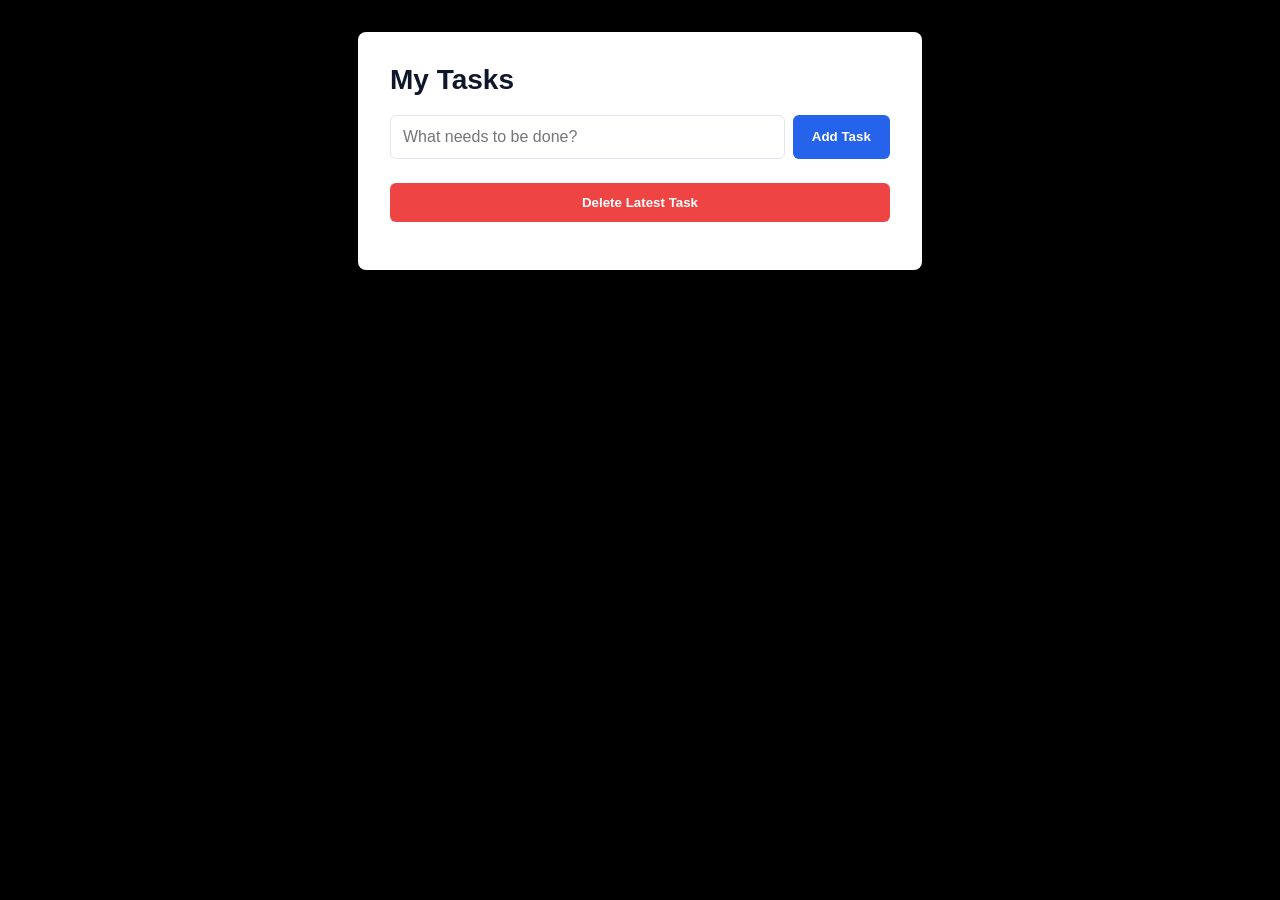
==== templates/index.html @ f08366f4 "Change background color back to black (#000000)" ====
<!DOCTYPE html>
<html lang="en">
<head>
    <meta charset="UTF-8">
    <meta name="viewport" content="width=device-width, initial-scale=1.0">
    <title>Enterprise Todo System</title>
    <style>
        :root {
            --primary: #2563eb;
            --background: #000000;
            --surface: #ffffff;
            --text: #1e293b;
            --border: #e2e8f0;
            --danger: #ef4444;
        }

        body {
            font-family: -apple-system, BlinkMacSystemFont, "Segoe UI", Roboto, sans-serif;
            background-color: var(--background);
            color: var(--text);
            margin: 0;
            padding: 2rem;
            display: flex;
            justify-content: center;
        }

        .container {
            width: 100%;
            max-width: 500px;
            background: var(--surface);
            padding: 2rem;
            border-radius: 8px;
            box-shadow: 0 4px 6px -1px rgb(0 0 0 / 0.1);
        }

        h1 {
            margin-top: 0;
            font-size: 1.75rem;
            color: #0f172a;
        }

        .input-group {
            display: flex;
            gap: 0.5rem;
            margin-bottom: 1.5rem;
        }

        input {
            flex: 1;
            padding: 0.75rem;
            border: 1px solid var(--border);
            border-radius: 6px;
            font-size: 1rem;
            outline: none;
        }

        input:focus {
            border-color: var(--primary);
        }

        button {
            padding: 0.75rem 1.2rem;
            background-color: var(--primary);
            color: white;
            border: none;
            border-radius: 6px;
            font-weight: 600;
            cursor: pointer;
            transition: background 0.2s;
        }

        button:hover {
            background-color: #1d4ed8;
        }

        ul {
            list-style: none;
            padding: 0;
            margin: 0;
        }

        li {
            display: flex;
            justify-content: space-between;
            align-items: center;
            padding: 0.75rem 1rem;
            background: var(--background);
            border: 1px solid var(--border);
            border-radius: 6px;
            margin-bottom: 0.5rem;
        }

        .delete-btn {
            background-color: transparent;
            color: var(--danger);
            border: 1px solid var(--danger);
            padding: 0.25rem 0.5rem;
            font-size: 0.875rem;
        }

        .delete-btn:hover {
            background-color: var(--danger);
            color: white;
        }

        .delete-latest-btn {
            background-color: var(--danger);
            color: white;
            width: 100%;
            margin-bottom: 1rem;
        }

        .delete-latest-btn:hover {
            background-color: #dc2626;
        }
    </style>
</head>
<body>

<div class="container">
    <h1>My Tasks</h1>
    
    <div class="input-group">
        <input type="text" id="todo-input" placeholder="What needs to be done?" autocomplete="off">
        <button id="add-btn">Add Task</button>
    </div>

    <button id="delete-latest-btn" class="delete-latest-btn">Delete Latest Task</button>

    <ul id="todo-list"></ul>
</div>

<script>
    const todoInput = document.getElementById('todo-input');
    const addBtn = document.getElementById('add-btn');
    const todoListElement = document.getElementById('todo-list');

    // Fetch and render items on initial load
    document.addEventListener('DOMContentLoaded', fetchTodos);

    const deleteLatestBtn = document.getElementById('delete-latest-btn');

    addBtn.addEventListener('click', addTodo);
    deleteLatestBtn.addEventListener('click', deleteLatestTodo);
    todoInput.addEventListener('keypress', (e) => {
        if (e.key === 'Enter') addTodo();
    });

    async function fetchTodos() {
        const response = await fetch('/api/todos');
        const todos = await response.json();
        todoListElement.innerHTML = '';
        todos.forEach(todo => renderTodoItem(todo));
    }

    async function addTodo() {
        const text = todoInput.value.trim();
        if (!text) return;

        const response = await fetch('/api/todos', {
            method: 'POST',
            headers: { 'Content-Type': 'application/json' },
            body: JSON.stringify({ task: text })
        });

        if (response.ok) {
            const newTodo = await response.json();
            renderTodoItem(newTodo);
            todoInput.value = '';
        }
    }

    async function deleteLatestTodo() {
        const items = todoListElement.querySelectorAll('li');
        if (items.length === 0) return;

        const lastItem = items[items.length - 1];
        const deleteBtn = lastItem.querySelector('.delete-btn');
        if (deleteBtn) deleteBtn.click();
    }

    async function deleteTodo(id, element) {
        const response = await fetch(`/api/todos/${id}`, {
            method: 'DELETE'
        });

        if (response.ok) {
            element.remove();
        }
    }

    function renderTodoItem(todo) {
        const li = document.createElement('li');
        li.innerHTML = `
            <span>${escapeHtml(todo.task)}</span>
            <button class="delete-btn">Delete</button>
        `;
        
        // Setup delete event listener safely
        li.querySelector('.delete-btn').addEventListener('click', () => deleteTodo(todo.id, li));
        todoListElement.appendChild(li);
    }

    // Helper to prevent basic XSS injections
    function escapeHtml(text) {
        const div = document.createElement('div');
        div.innerText = text;
        return div.innerHTML;
    }
</script>
</body>
</html>
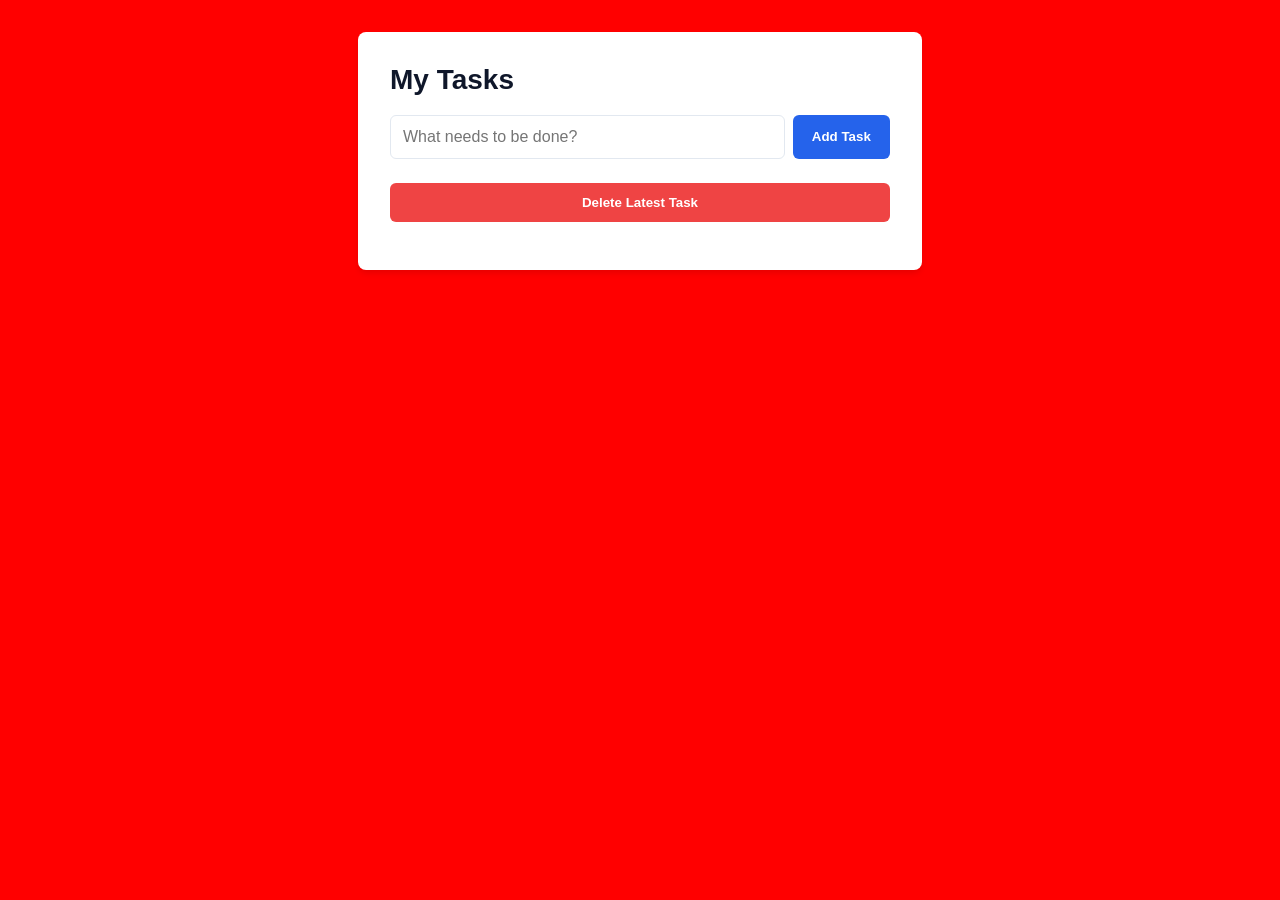
==== commit 93350333: "[KAN-13] Change background color to red" ====
--- a/templates/index.html
+++ b/templates/index.html
@@ -7,7 +7,7 @@
     <style>
         :root {
             --primary: #2563eb;
-            --background: #000000;
+            --background: #ff0000;
             --surface: #ffffff;
             --text: #1e293b;
             --border: #e2e8f0;
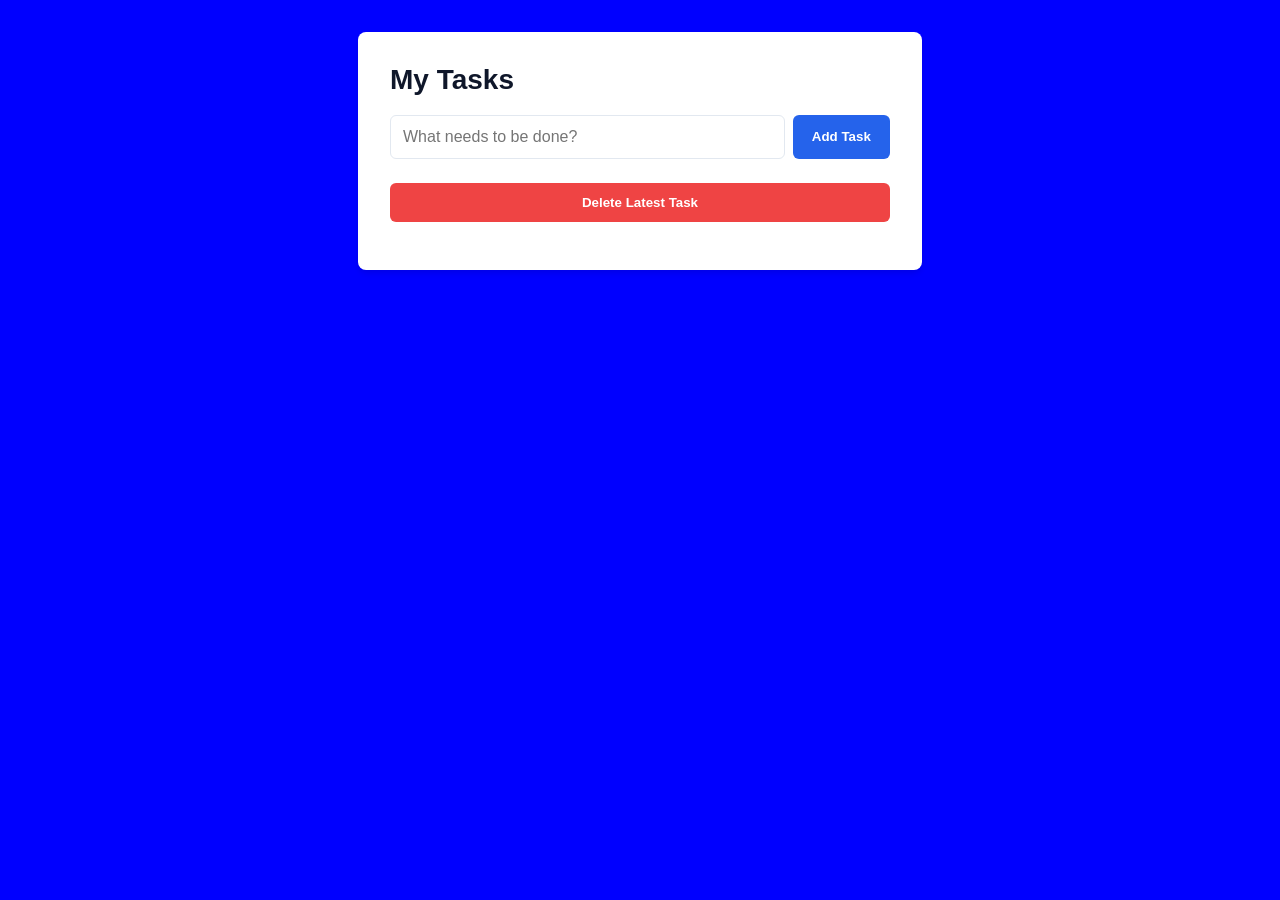
==== commit 3a07fd00: "[KAN-13] Change background color to blue" ====
--- a/templates/index.html
+++ b/templates/index.html
@@ -7,7 +7,7 @@
     <style>
         :root {
             --primary: #2563eb;
-            --background: #ff0000;
+            --background: #0000ff;
             --surface: #ffffff;
             --text: #1e293b;
             --border: #e2e8f0;
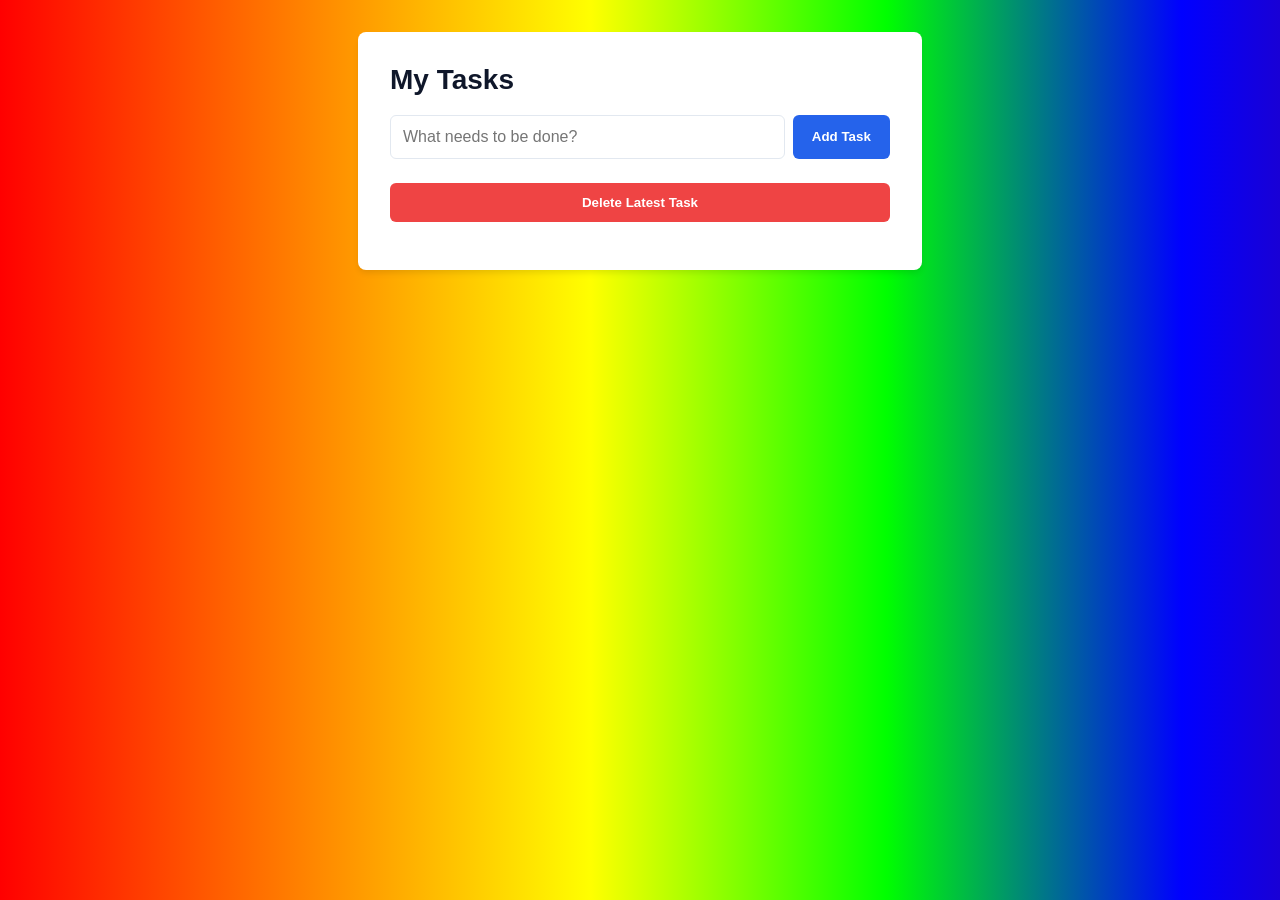
==== commit eecd1253: "Change background from red to rainbow animation" ====
--- a/templates/index.html
+++ b/templates/index.html
@@ -7,7 +7,6 @@
     <style>
         :root {
             --primary: #2563eb;
-            --background: #0000ff;
             --surface: #ffffff;
             --text: #1e293b;
             --border: #e2e8f0;
@@ -16,12 +15,21 @@
 
         body {
             font-family: -apple-system, BlinkMacSystemFont, "Segoe UI", Roboto, sans-serif;
-            background-color: var(--background);
+            background: linear-gradient(90deg,
+                #ff0000, #ff7f00, #ffff00, #00ff00, #0000ff, #4b0082, #9400d3,
+                #ff0000, #ff7f00, #ffff00, #00ff00, #0000ff, #4b0082, #9400d3);
+            background-size: 300% 100%;
+            animation: rainbow 8s linear infinite;
             color: var(--text);
             margin: 0;
             padding: 2rem;
             display: flex;
             justify-content: center;
+        }
+
+        @keyframes rainbow {
+            0% { background-position: 0% 50%; }
+            100% { background-position: 100% 50%; }
         }
 
         .container {
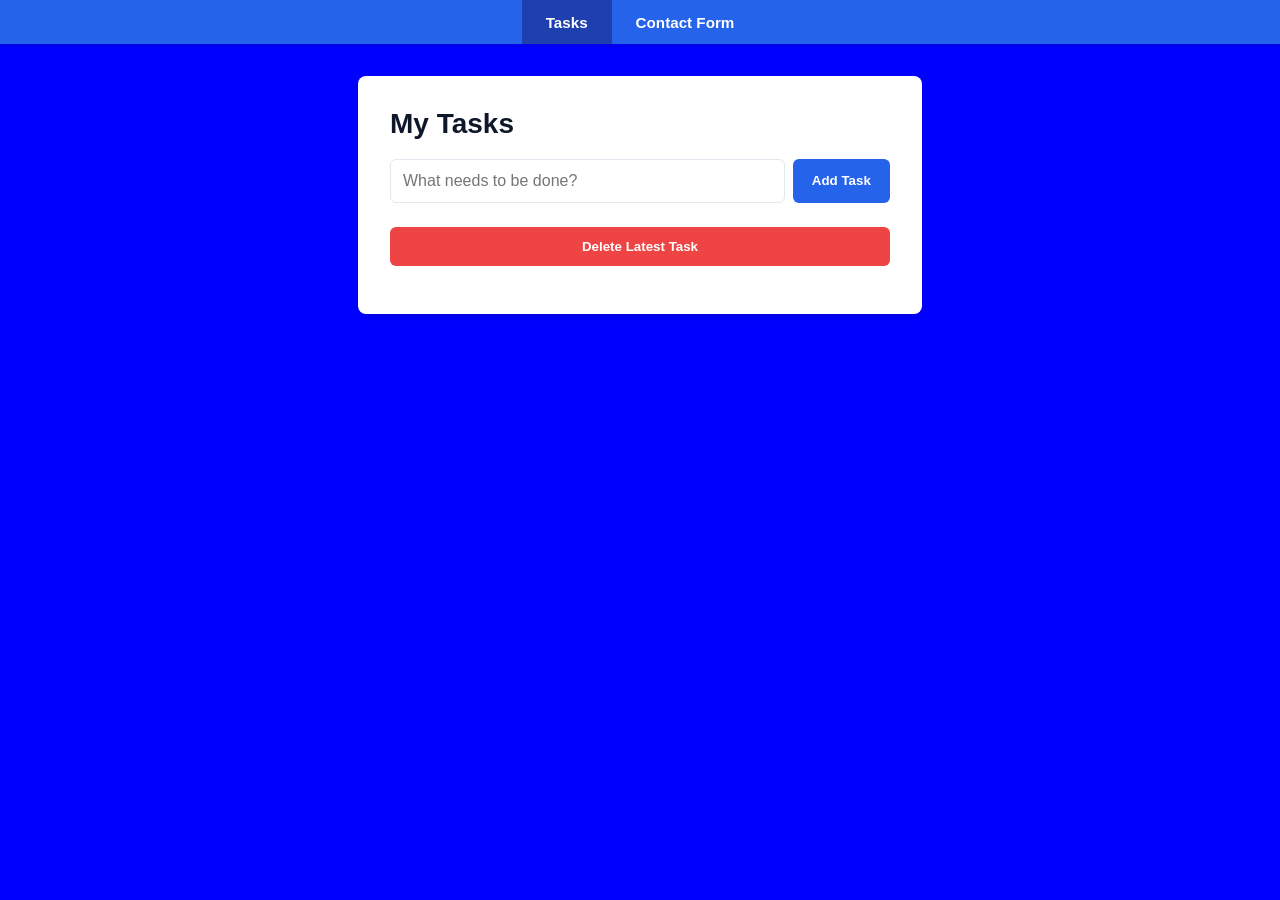
==== commit b63691d6: "Merge 905a893edc1084f7cf7f34f5ce10dac629c99ba0 into 3c06ee7ca3f8af200544f075039981e9a107822f" ====
--- a/templates/index.html
+++ b/templates/index.html
@@ -7,6 +7,7 @@
     <style>
         :root {
             --primary: #2563eb;
+            --background: #0000ff;
             --surface: #ffffff;
             --text: #1e293b;
             --border: #e2e8f0;
@@ -15,21 +16,40 @@
 
         body {
             font-family: -apple-system, BlinkMacSystemFont, "Segoe UI", Roboto, sans-serif;
-            background: linear-gradient(90deg,
-                #ff0000, #ff7f00, #ffff00, #00ff00, #0000ff, #4b0082, #9400d3,
-                #ff0000, #ff7f00, #ffff00, #00ff00, #0000ff, #4b0082, #9400d3);
-            background-size: 300% 100%;
-            animation: rainbow 8s linear infinite;
+            background-color: var(--background);
             color: var(--text);
             margin: 0;
-            padding: 2rem;
+            padding: 0;
+            display: flex;
+            flex-direction: column;
+            align-items: center;
+        }
+
+        nav {
+            width: 100%;
+            background-color: var(--primary);
             display: flex;
             justify-content: center;
-        }
-
-        @keyframes rainbow {
-            0% { background-position: 0% 50%; }
-            100% { background-position: 100% 50%; }
+            gap: 0;
+            padding: 0;
+            box-shadow: 0 2px 4px rgb(0 0 0 / 0.1);
+        }
+
+        nav a {
+            color: white;
+            text-decoration: none;
+            padding: 0.85rem 1.5rem;
+            font-weight: 600;
+            font-size: 0.95rem;
+            transition: background 0.2s;
+        }
+
+        nav a:hover {
+            background-color: #1d4ed8;
+        }
+
+        nav a.active {
+            background-color: #1e40af;
         }
 
         .container {
@@ -37,6 +57,7 @@
             max-width: 500px;
             background: var(--surface);
             padding: 2rem;
+            margin-top: 2rem;
             border-radius: 8px;
             box-shadow: 0 4px 6px -1px rgb(0 0 0 / 0.1);
         }
@@ -124,6 +145,11 @@
     </style>
 </head>
 <body>
+
+<nav>
+    <a href="/" class="active">Tasks</a>
+    <a href="/contact">Contact Form</a>
+</nav>
 
 <div class="container">
     <h1>My Tasks</h1>
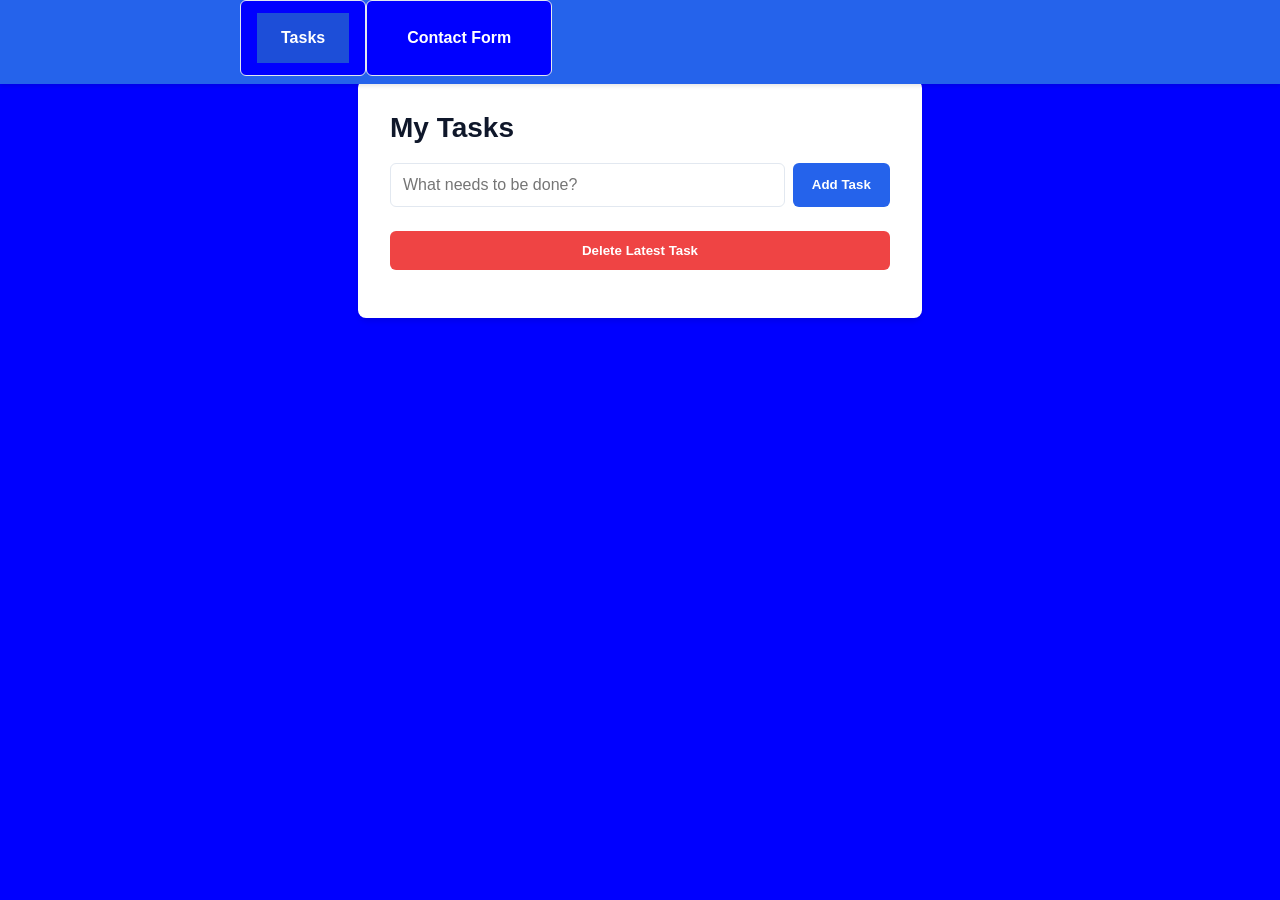
==== commit 66da3a22: "Merge b01282a58bda0c62d857d0c10c49f62b7cbcae0f into 3c06ee7ca3f8af200544f075039981e9a107822f" ====
--- a/templates/index.html
+++ b/templates/index.html
@@ -14,42 +14,50 @@
             --danger: #ef4444;
         }
 
+        nav {
+            background-color: var(--primary);
+            padding: 0;
+            margin: 0;
+            position: fixed;
+            top: 0;
+            left: 0;
+            right: 0;
+            z-index: 1000;
+            box-shadow: 0 2px 4px rgb(0 0 0 / 0.1);
+        }
+
+        nav ul {
+            list-style: none;
+            margin: 0;
+            padding: 0;
+            display: flex;
+            max-width: 800px;
+            margin: 0 auto;
+        }
+
+        nav ul li a {
+            display: block;
+            color: white;
+            text-decoration: none;
+            padding: 1rem 1.5rem;
+            font-weight: 600;
+            transition: background 0.2s;
+        }
+
+        nav ul li a:hover,
+        nav ul li a.active {
+            background-color: #1d4ed8;
+        }
+
         body {
             font-family: -apple-system, BlinkMacSystemFont, "Segoe UI", Roboto, sans-serif;
             background-color: var(--background);
             color: var(--text);
             margin: 0;
-            padding: 0;
-            display: flex;
-            flex-direction: column;
-            align-items: center;
-        }
-
-        nav {
-            width: 100%;
-            background-color: var(--primary);
+            padding: 2rem;
+            padding-top: 5rem;
             display: flex;
             justify-content: center;
-            gap: 0;
-            padding: 0;
-            box-shadow: 0 2px 4px rgb(0 0 0 / 0.1);
-        }
-
-        nav a {
-            color: white;
-            text-decoration: none;
-            padding: 0.85rem 1.5rem;
-            font-weight: 600;
-            font-size: 0.95rem;
-            transition: background 0.2s;
-        }
-
-        nav a:hover {
-            background-color: #1d4ed8;
-        }
-
-        nav a.active {
-            background-color: #1e40af;
         }
 
         .container {
@@ -57,7 +65,6 @@
             max-width: 500px;
             background: var(--surface);
             padding: 2rem;
-            margin-top: 2rem;
             border-radius: 8px;
             box-shadow: 0 4px 6px -1px rgb(0 0 0 / 0.1);
         }
@@ -147,8 +154,10 @@
 <body>
 
 <nav>
-    <a href="/" class="active">Tasks</a>
-    <a href="/contact">Contact Form</a>
+    <ul>
+        <li><a href="/" class="active">Tasks</a></li>
+        <li><a href="/contact">Contact Form</a></li>
+    </ul>
 </nav>
 
 <div class="container">
